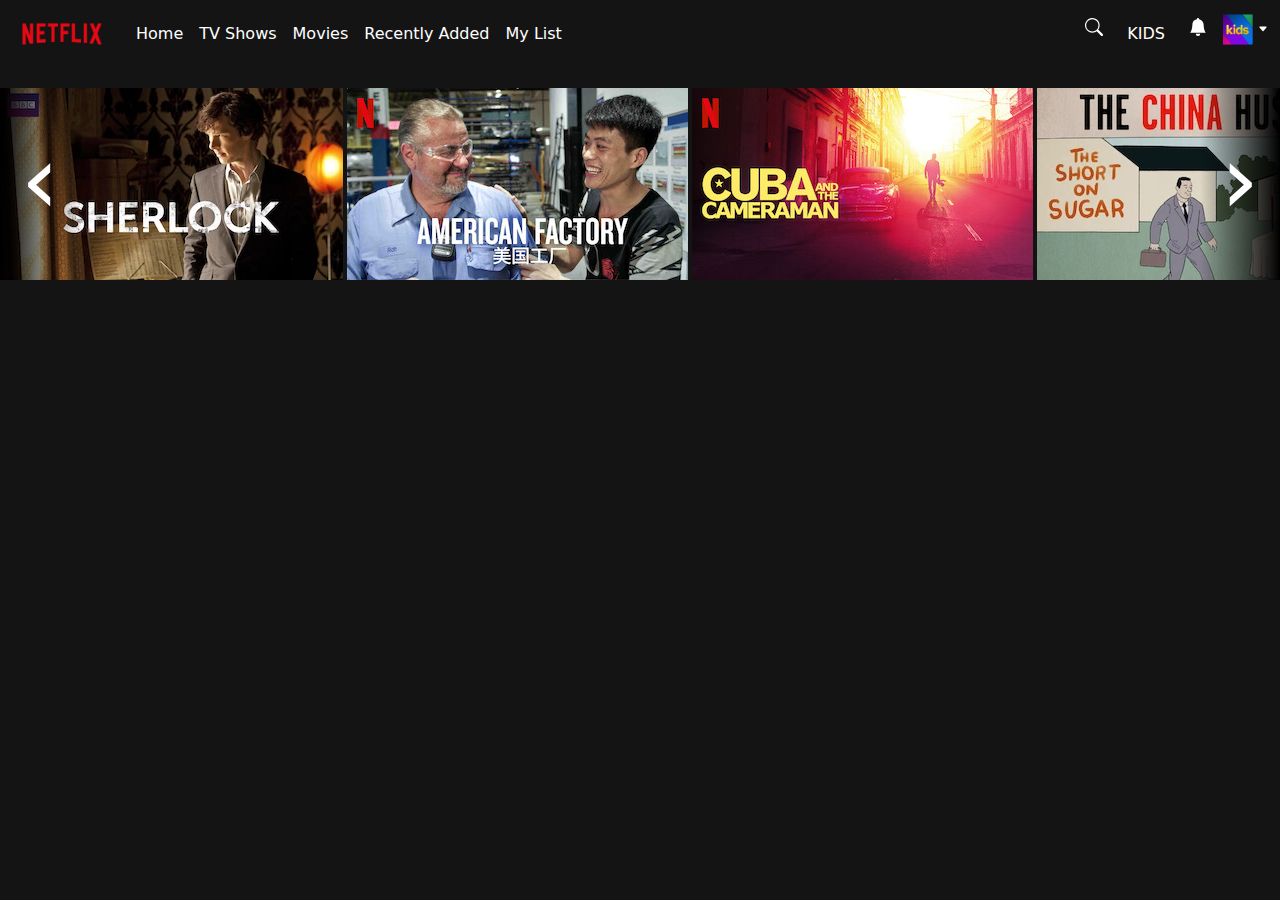
==== index.html @ a290434b "update-1" ====
<!DOCTYPE html>
<html lang="en">
  <head>
    <meta charset="utf-8" />
    <meta name="viewport" content="width=device-width, initial-scale=1" />
    <title>Netflix</title>
    <link
      href="https://cdn.jsdelivr.net/npm/bootstrap@5.3.3/dist/css/bootstrap.min.css"
      rel="stylesheet"
      integrity="sha384-QWTKZyjpPEjISv5WaRU9OFeRpok6YctnYmDr5pNlyT2bRjXh0JMhjY6hW+ALEwIH"
      crossorigin="anonymous"
    />
    <link rel="stylesheet" href="assets/css/style.css" />
  </head>
  <body>
    <!-- navbar -->
    <nav class="navbar navbar-expand-lg custom-navbar">
      <div class="container-fluid">
        <a class="navbar-brand" href="#"
          ><img
            src="assets/img/netflix_logo.png"
            alt="netflix_logo"
            width="100px"
          />
        </a>
        <button
          class="navbar-toggler"
          type="button"
          data-bs-toggle="collapse"
          data-bs-target="#navbarSupportedContent"
          aria-controls="navbarSupportedContent"
          aria-expanded="false"
          aria-label="Toggle navigation"
        >
          <span class="navbar-toggler-icon"></span>
        </button>
        <div class="collapse navbar-collapse" id="navbarSupportedContent">
          <ul class="navbar-nav me-auto mb-2 mb-lg-0">
            <li class="nav-item">
              <a class="nav-link active text-white" aria-current="page" href="#"
                >Home</a
              >
            </li>
            <li class="nav-item">
              <a class="nav-link text-white" href="#">TV Shows</a>
            </li>
            <li class="nav-item">
              <a class="nav-link text-white" href="#">Movies</a>
            </li>
            <li class="nav-item">
              <a class="nav-link text-white" href="#">Recently Added</a>
            </li>
            <li class="nav-item">
              <a class="nav-link text-white" href="#">My List</a>
            </li>
          </ul>
          <ul class="navbar-nav d-flex justify-content-end mb-2 mb-lg-0">
            <li class="nav-item">
              <svg
                xmlns="http://www.w3.org/2000/svg"
                width="18"
                height="18"
                fill="currentColor"
                class="bi bi-search text-white mx-3"
                viewBox="0 0 16 16"
              >
                <path
                  d="M11.742 10.344a6.5 6.5 0 1 0-1.397 1.398h-.001q.044.06.098.115l3.85 3.85a1 1 0 0 0 1.415-1.414l-3.85-3.85a1 1 0 0 0-.115-.1zM12 6.5a5.5 5.5 0 1 1-11 0 5.5 5.5 0 0 1 11 0"
                />
              </svg>
            </li>
            <li class="nav-item">
              <a class="nav-link text-white" href="#">KIDS</a>
            </li>
            <li class="nav-item">
              <svg
                xmlns="http://www.w3.org/2000/svg"
                width="18"
                height="18"
                fill="currentColor"
                class="bi bi-bell-fill text-white mx-3"
                viewBox="0 0 16 16"
              >
                <path
                  d="M8 16a2 2 0 0 0 2-2H6a2 2 0 0 0 2 2m.995-14.901a1 1 0 1 0-1.99 0A5 5 0 0 0 3 6c0 1.098-.5 6-2 7h14c-1.5-1-2-5.902-2-7 0-2.42-1.72-4.44-4.005-4.901"
                />
              </svg>
            </li>
            <li class="nav-item">
              <img src="assets/img/kids_icon.png" alt="img-nav" width="30px" />
              <svg
                xmlns="http://www.w3.org/2000/svg"
                width="10"
                height="10"
                fill="currentColor"
                class="bi bi-caret-down-fill text-white"
                viewBox="0 0 16 16"
              >
                <path
                  d="M7.247 11.14 2.451 5.658C1.885 5.013 2.345 4 3.204 4h9.592a1 1 0 0 1 .753 1.659l-4.796 5.48a1 1 0 0 1-1.506 0z"
                />
              </svg>
            </li>
          </ul>
        </div>
      </div>
    </nav>
    <!-- main -->
    <main>
      <!-- section filter -->
      <div class="row"></div>
      <div class="wrapper">
        <section id="section1">
          <a href="#section3">‹</a>
          <div class="item">
            <img src="assets/img/media/media0.webp" alt="Describe Image" />
          </div>
          <div class="item">
            <img src="assets/img/media/media1.jpg" alt="Describe Image" />
          </div>
          <div class="item">
            <img src="assets/img/media/media4.jpg" alt="Describe Image" />
          </div>
          <div class="item">
            <img src="assets/img/media/media5.webp" alt="Describe Image" />
          </div>
          <div class="item">
            <img src="assets/img/media/media6.jpg" alt="Describe Image" />
          </div>
          <a href="#section3">›</a>
        </section>
        <section id="section2">
          <a href="#section1">‹</a>
          <div class="item">
            <img src="assets/img/media/media7.webp" alt="Describe Image" />
          </div>
          <div class="item">
            <img src="img7.jpg" alt="Describe Image" />
          </div>
          <div class="item">
            <img src="img8.jpg" alt="Describe Image" />
          </div>
          <div class="item">
            <img src="img9.jpg" alt="Describe Image" />
          </div>
          <div class="item">
            <img src="img10.jpg" alt="Describe Image" />
          </div>
          <a href="#section3">›</a>
        </section>

        <section id="section3">
          <a href="#section2">‹</a>
          <div class="item">
            <img src="img11.jpg" alt="Describe Image" />
          </div>
          <div class="item">
            <img src="img12.jpg" alt="Describe Image" />
          </div>
          <div class="item">
            <img src="img13.jpg" alt="Describe Image" />
          </div>
          <div class="item">
            <img src="img14.jpg" alt="Describe Image" />
          </div>
          <div class="item">
            <img src="img15.jpg" alt="Describe Image" />
          </div>
          <a href="#section1">›</a>
        </section>
      </div>
      <script
        src="https://cdn.jsdelivr.net/npm/bootstrap@5.3.3/dist/js/bootstrap.bundle.min.js"
        integrity="sha384-YvpcrYf0tY3lHB60NNkmXc5s9fDVZLESaAA55NDzOxhy9GkcIdslK1eN7N6jIeHz"
        crossorigin="anonymous"
      ></script>
    </main>
  </body>
</html>
---- assets/css/style.css ----
html {
  scroll-behavior: smooth;
}

body {
  margin: 0;
  background-color: #141414;
}

.wrapper {
  display: grid;
  grid-template-columns: repeat(3, 100%);
  overflow: hidden;
  scroll-behavior: smooth;
}
.wrapper section {
  width: 100%;
  position: relative;
  display: grid;
  grid-template-columns: repeat(5, auto);
  margin: 20px 0;
}
.wrapper section .item {
  padding: 0 2px;
  transition: 250ms all;
}
.wrapper section .item:hover {
  margin: 0 40px;
  transform: scale(1.2);
}
.wrapper section a {
  position: absolute;
  color: #fff;
  text-decoration: none;
  font-size: 6em;
  background: rgb(0, 0, 0);
  width: 80px;
  padding: 20px;
  text-align: center;
  z-index: 1;
}
.wrapper section a:nth-of-type(1) {
  top: 0;
  bottom: 0;
  left: 0;
  background: linear-gradient(-90deg, rgba(0, 0, 0, 0) 0%, rgb(0, 0, 0) 100%);
}
.wrapper section a:nth-of-type(2) {
  top: 0;
  bottom: 0;
  right: 0;
  background: linear-gradient(90deg, rgba(0, 0, 0, 0) 0%, rgb(0, 0, 0) 100%);
}

.custom-navbar {
  background-color: #141414;
}

nav a {
  color: white;
}

svg {
  cursor: pointer;
}
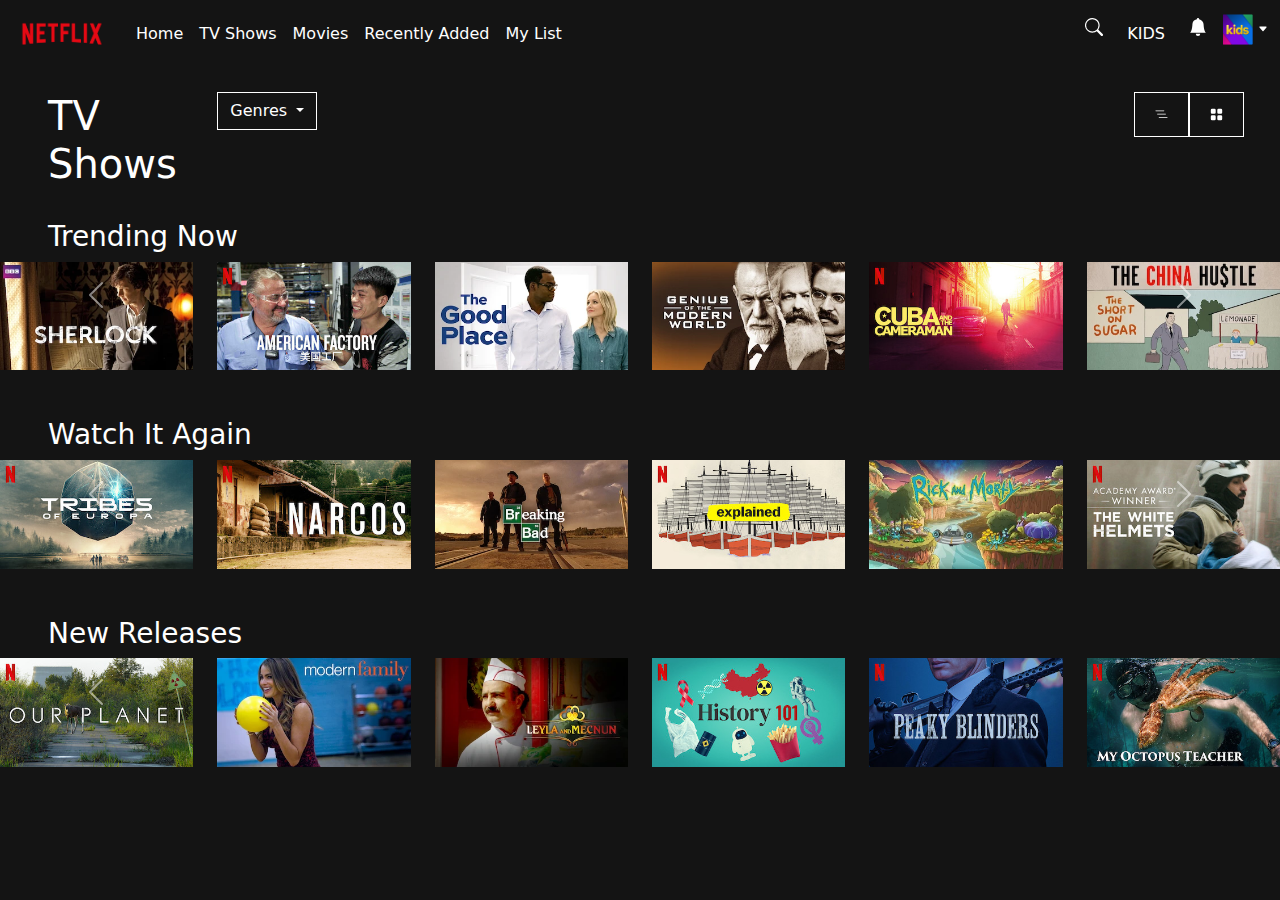
==== commit 0101d6f6: "update-2" ====
--- a/index.html
+++ b/index.html
@@ -108,67 +108,419 @@
     <!-- main -->
     <main>
       <!-- section filter -->
-      <div class="row"></div>
-      <div class="wrapper">
-        <section id="section1">
-          <a href="#section3">‹</a>
-          <div class="item">
-            <img src="assets/img/media/media0.webp" alt="Describe Image" />
-          </div>
-          <div class="item">
-            <img src="assets/img/media/media1.jpg" alt="Describe Image" />
-          </div>
-          <div class="item">
-            <img src="assets/img/media/media4.jpg" alt="Describe Image" />
-          </div>
-          <div class="item">
-            <img src="assets/img/media/media5.webp" alt="Describe Image" />
-          </div>
-          <div class="item">
-            <img src="assets/img/media/media6.jpg" alt="Describe Image" />
-          </div>
-          <a href="#section3">›</a>
-        </section>
-        <section id="section2">
-          <a href="#section1">‹</a>
-          <div class="item">
-            <img src="assets/img/media/media7.webp" alt="Describe Image" />
-          </div>
-          <div class="item">
-            <img src="img7.jpg" alt="Describe Image" />
-          </div>
-          <div class="item">
-            <img src="img8.jpg" alt="Describe Image" />
-          </div>
-          <div class="item">
-            <img src="img9.jpg" alt="Describe Image" />
-          </div>
-          <div class="item">
-            <img src="img10.jpg" alt="Describe Image" />
-          </div>
-          <a href="#section3">›</a>
-        </section>
+      <div class="row py-4">
+        <div class="col-2 text-white"><h1 class="ms-5">TV Shows</h1></div>
+        <div class="col-2">
+          <!-- Bottone Dropdown con Bootstrap -->
+          <div class="dropdown">
+            <button
+              class="btn btn-filter dropdown-toggle"
+              type="button"
+              id="filterButton"
+              data-bs-toggle="dropdown"
+              aria-expanded="false"
+            >
+              Genres
+            </button>
+            <ul class="dropdown-menu" aria-labelledby="filterButton">
+              <li><a class="dropdown-item" href="#">Action</a></li>
+              <li><a class="dropdown-item" href="#">Comedy</a></li>
+              <li><a class="dropdown-item" href="#">Drama</a></li>
+              <li><a class="dropdown-item" href="#">Horror</a></li>
+              <li><a class="dropdown-item" href="#">Romance</a></li>
+              <li><a class="dropdown-item" href="#">Science Fiction</a></li>
+              <li><a class="dropdown-item" href="#">Documentary</a></li>
+            </ul>
+          </div>
+        </div>
+        <div class="col-8 d-flex justify-content-end pe-5">
+          <div class="botton-list">
+            <svg
+              xmlns="http://www.w3.org/2000/svg"
+              fill="currentColor"
+              class="bi bi-list-nested text-white"
+              viewBox="0 0 16 16"
+            >
+              <path
+                fill-rule="evenodd"
+                d="M4.5 11.5A.5.5 0 0 1 5 11h10a.5.5 0 0 1 0 1H5a.5.5 0 0 1-.5-.5m-2-4A.5.5 0 0 1 3 7h10a.5.5 0 0 1 0 1H3a.5.5 0 0 1-.5-.5m-2-4A.5.5 0 0 1 1 3h10a.5.5 0 0 1 0 1H1a.5.5 0 0 1-.5-.5"
+              />
+            </svg>
+          </div>
+          <div class="botton-list">
+            <svg
+              xmlns="http://www.w3.org/2000/svg"
+              fill="currentColor"
+              class="bi bi-grid-fill text-white"
+              viewBox="0 0 16 16"
+            >
+              <path
+                d="M1 2.5A1.5 1.5 0 0 1 2.5 1h3A1.5 1.5 0 0 1 7 2.5v3A1.5 1.5 0 0 1 5.5 7h-3A1.5 1.5 0 0 1 1 5.5zm8 0A1.5 1.5 0 0 1 10.5 1h3A1.5 1.5 0 0 1 15 2.5v3A1.5 1.5 0 0 1 13.5 7h-3A1.5 1.5 0 0 1 9 5.5zm-8 8A1.5 1.5 0 0 1 2.5 9h3A1.5 1.5 0 0 1 7 10.5v3A1.5 1.5 0 0 1 5.5 15h-3A1.5 1.5 0 0 1 1 13.5zm8 0A1.5 1.5 0 0 1 10.5 9h3a1.5 1.5 0 0 1 1.5 1.5v3a1.5 1.5 0 0 1-1.5 1.5h-3A1.5 1.5 0 0 1 9 13.5z"
+              />
+            </svg>
+          </div>
+        </div>
+      </div>
 
-        <section id="section3">
-          <a href="#section2">‹</a>
-          <div class="item">
-            <img src="img11.jpg" alt="Describe Image" />
-          </div>
-          <div class="item">
-            <img src="img12.jpg" alt="Describe Image" />
-          </div>
-          <div class="item">
-            <img src="img13.jpg" alt="Describe Image" />
-          </div>
-          <div class="item">
-            <img src="img14.jpg" alt="Describe Image" />
-          </div>
-          <div class="item">
-            <img src="img15.jpg" alt="Describe Image" />
-          </div>
-          <a href="#section1">›</a>
-        </section>
+      <!-- carousel-1 -->
+
+      <div id="carouselExample" class="carousel slide" data-bs-ride="carousel">
+        <div class="carousel-inner">
+          <h3 class="text-white mx-5">Trending Now</h3>
+          <div class="carousel-item active">
+            <div class="row">
+              <div class="col-2">
+                <img
+                  src="assets/img/media/media0.webp"
+                  class="d-block w-100"
+                  alt="..."
+                />
+              </div>
+              <div class="col-2">
+                <img
+                  src="assets/img/media/media1.jpg"
+                  class="d-block w-100"
+                  alt="..."
+                />
+              </div>
+              <div class="col-2">
+                <img
+                  src="assets/img/media/media2.webp"
+                  class="d-block w-100"
+                  alt="..."
+                />
+              </div>
+              <div class="col-2">
+                <img
+                  src="assets/img/media/media3.webp"
+                  class="d-block w-100"
+                  alt="..."
+                />
+              </div>
+              <div class="col-2">
+                <img
+                  src="assets/img/media/media4.jpg"
+                  class="d-block w-100"
+                  alt="..."
+                />
+              </div>
+              <div class="col-2">
+                <img
+                  src="assets/img/media/media5.webp"
+                  class="d-block w-100"
+                  alt="..."
+                />
+              </div>
+            </div>
+          </div>
+          <div class="carousel-item active">
+            <div class="row">
+              <div class="col-2">
+                <img
+                  src="assets/img/media/media0.webp"
+                  class="d-block w-100"
+                  alt="..."
+                />
+              </div>
+              <div class="col-2">
+                <img
+                  src="assets/img/media/media1.jpg"
+                  class="d-block w-100"
+                  alt="..."
+                />
+              </div>
+              <div class="col-2">
+                <img
+                  src="assets/img/media/media2.webp"
+                  class="d-block w-100"
+                  alt="..."
+                />
+              </div>
+              <div class="col-2">
+                <img
+                  src="assets/img/media/media3.webp"
+                  class="d-block w-100"
+                  alt="..."
+                />
+              </div>
+              <div class="col-2">
+                <img
+                  src="assets/img/media/media4.jpg"
+                  class="d-block w-100"
+                  alt="..."
+                />
+              </div>
+              <div class="col-2">
+                <img
+                  src="assets/img/media/media5.webp"
+                  class="d-block w-100"
+                  alt="..."
+                />
+              </div>
+            </div>
+          </div>
+        </div>
+        <button
+          class="carousel-control-prev"
+          type="button"
+          data-bs-target="#carouselExample"
+          data-bs-slide="prev"
+        >
+          <span class="carousel-control-prev-icon" aria-hidden="true"></span>
+          <span class="visually-hidden">Previous</span>
+        </button>
+        <button
+          class="carousel-control-next"
+          type="button"
+          data-bs-target="#carouselExample"
+          data-bs-slide="next"
+        >
+          <span class="carousel-control-next-icon" aria-hidden="true"></span>
+          <span class="visually-hidden">Next</span>
+        </button>
       </div>
+      <!-- fine primo carosello -->
+
+      <div
+        id="carouselExample-2"
+        class="carousel slide mt-5"
+        data-bs-ride="carousel"
+      >
+        <div class="carousel-inner">
+          <h3 class="text-white mx-5">Watch It Again</h3>
+          <div class="carousel-item active">
+            <div class="row">
+              <div class="col-2">
+                <img
+                  src="assets/img/media/media6.jpg"
+                  class="d-block w-100"
+                  alt="..."
+                />
+              </div>
+              <div class="col-2">
+                <img
+                  src="assets/img/media/media7.webp"
+                  class="d-block w-100"
+                  alt="..."
+                />
+              </div>
+              <div class="col-2">
+                <img
+                  src="assets/img/media/media8.webp"
+                  class="d-block w-100"
+                  alt="..."
+                />
+              </div>
+              <div class="col-2">
+                <img
+                  src="assets/img/media/media9.jpg"
+                  class="d-block w-100"
+                  alt="..."
+                />
+              </div>
+              <div class="col-2">
+                <img
+                  src="assets/img/media/media10.jpg"
+                  class="d-block w-100"
+                  alt="..."
+                />
+              </div>
+              <div class="col-2">
+                <img
+                  src="assets/img/media/media11.jpg"
+                  class="d-block w-100"
+                  alt="..."
+                />
+              </div>
+            </div>
+          </div>
+          <div class="carousel-item active">
+            <div class="row">
+              <div class="col-2">
+                <img
+                  src="assets/img/media/media12.jpg"
+                  class="d-block w-100"
+                  alt="..."
+                />
+              </div>
+              <div class="col-2">
+                <img
+                  src="assets/img/media/media13.jpg"
+                  class="d-block w-100"
+                  alt="..."
+                />
+              </div>
+              <div class="col-2">
+                <img
+                  src="assets/img/media/media14.webp"
+                  class="d-block w-100"
+                  alt="..."
+                />
+              </div>
+              <div class="col-2">
+                <img
+                  src="assets/img/media/media15.jpg"
+                  class="d-block w-100"
+                  alt="..."
+                />
+              </div>
+              <div class="col-2">
+                <img
+                  src="assets/img/media/media16.webp"
+                  class="d-block w-100"
+                  alt="..."
+                />
+              </div>
+              <div class="col-2">
+                <img
+                  src="assets/img/media/media17.jpg"
+                  class="d-block w-100"
+                  alt="..."
+                />
+              </div>
+            </div>
+          </div>
+        </div>
+        <button
+          class="carousel-control-prev"
+          type="button"
+          data-bs-target="#carouselExample-2"
+          data-bs-slide="prev"
+        >
+          <span class="carousel-control-prev-icon" aria-hidden="true"></span>
+          <span class="visually-hidden">Previous</span>
+        </button>
+        <button
+          class="carousel-control-next"
+          type="button"
+          data-bs-target="#carouselExample-2"
+          data-bs-slide="next"
+        >
+          <span class="carousel-control-next-icon" aria-hidden="true"></span>
+          <span class="visually-hidden">Next</span>
+        </button>
+      </div>
+      <!-- fine secondo carosello -->
+      <div
+        id="carouselExample-3"
+        class="carousel slide mt-5"
+        data-bs-ride="carousel"
+      >
+        <div class="carousel-inner">
+          <h3 class="text-white mx-5">New Releases</h3>
+          <div class="carousel-item active">
+            <div class="row">
+              <div class="col-2">
+                <img
+                  src="assets/img/media/media18.jpg"
+                  class="d-block w-100"
+                  alt="..."
+                />
+              </div>
+              <div class="col-2">
+                <img
+                  src="assets/img/media/media19.webp"
+                  class="d-block w-100"
+                  alt="..."
+                />
+              </div>
+              <div class="col-2">
+                <img
+                  src="assets/img/media/media20.jpg"
+                  class="d-block w-100"
+                  alt="..."
+                />
+              </div>
+              <div class="col-2">
+                <img
+                  src="assets/img/media/media21.webp"
+                  class="d-block w-100"
+                  alt="..."
+                />
+              </div>
+              <div class="col-2">
+                <img
+                  src="assets/img/media/media22.webp"
+                  class="d-block w-100"
+                  alt="..."
+                />
+              </div>
+              <div class="col-2">
+                <img
+                  src="assets/img/media/media23.webp"
+                  class="d-block w-100"
+                  alt="..."
+                />
+              </div>
+            </div>
+          </div>
+          <div class="carousel-item active">
+            <div class="row">
+              <div class="col-2">
+                <img
+                  src="assets/img/media/media24.jpg"
+                  class="d-block w-100"
+                  alt="..."
+                />
+              </div>
+              <div class="col-2">
+                <img
+                  src="assets/img/media/media25.webp"
+                  class="d-block w-100"
+                  alt="..."
+                />
+              </div>
+              <div class="col-2">
+                <img
+                  src="assets/img/media/media26.webp"
+                  class="d-block w-100"
+                  alt="..."
+                />
+              </div>
+              <div class="col-2">
+                <img
+                  src="assets/img/media/media27.jpg"
+                  class="d-block w-100"
+                  alt="..."
+                />
+              </div>
+              <div class="col-2">
+                <img
+                  src="assets/img/media/media28.jpg"
+                  class="d-block w-100"
+                  alt="..."
+                />
+              </div>
+              <div class="col-2">
+                <img
+                  src="assets/img/media/media29.jpg"
+                  class="d-block w-100"
+                  alt="..."
+                />
+              </div>
+            </div>
+          </div>
+        </div>
+        <button
+          class="carousel-control-prev"
+          type="button"
+          data-bs-target="#carouselExample-3"
+          data-bs-slide="prev"
+        >
+          <span class="carousel-control-prev-icon" aria-hidden="true"></span>
+          <span class="visually-hidden">Previous</span>
+        </button>
+        <button
+          class="carousel-control-next"
+          type="button"
+          data-bs-target="#carouselExample-3"
+          data-bs-slide="next"
+        >
+          <span class="carousel-control-next-icon" aria-hidden="true"></span>
+          <span class="visually-hidden">Next</span>
+        </button>
+      </div>
+      <!-- fine terzo carosello -->
       <script
         src="https://cdn.jsdelivr.net/npm/bootstrap@5.3.3/dist/js/bootstrap.bundle.min.js"
         integrity="sha384-YvpcrYf0tY3lHB60NNkmXc5s9fDVZLESaAA55NDzOxhy9GkcIdslK1eN7N6jIeHz"
--- a/assets/css/style.css
+++ b/assets/css/style.css
@@ -7,59 +7,47 @@
   background-color: #141414;
 }
 
-.wrapper {
-  display: grid;
-  grid-template-columns: repeat(3, 100%);
-  overflow: hidden;
-  scroll-behavior: smooth;
-}
-.wrapper section {
-  width: 100%;
-  position: relative;
-  display: grid;
-  grid-template-columns: repeat(5, auto);
-  margin: 20px 0;
-}
-.wrapper section .item {
-  padding: 0 2px;
-  transition: 250ms all;
-}
-.wrapper section .item:hover {
-  margin: 0 40px;
-  transform: scale(1.2);
-}
-.wrapper section a {
-  position: absolute;
-  color: #fff;
-  text-decoration: none;
-  font-size: 6em;
-  background: rgb(0, 0, 0);
-  width: 80px;
-  padding: 20px;
-  text-align: center;
-  z-index: 1;
-}
-.wrapper section a:nth-of-type(1) {
-  top: 0;
-  bottom: 0;
-  left: 0;
-  background: linear-gradient(-90deg, rgba(0, 0, 0, 0) 0%, rgb(0, 0, 0) 100%);
-}
-.wrapper section a:nth-of-type(2) {
-  top: 0;
-  bottom: 0;
-  right: 0;
-  background: linear-gradient(90deg, rgba(0, 0, 0, 0) 0%, rgb(0, 0, 0) 100%);
-}
-
 .custom-navbar {
   background-color: #141414;
-}
-
-nav a {
-  color: white;
 }
 
 svg {
   cursor: pointer;
 }
+
+/* Stile del bottone */
+.btn-filter {
+  border: 1px solid white;
+  background-color: #141414;
+  color: white;
+  border-radius: 0;
+}
+
+.btn-filter:hover {
+  background-color: #333;
+  color: white;
+}
+
+/* Stile della lista della dropdown */
+.dropdown-menu {
+  background-color: #141414;
+  border: 1px solid white;
+  color: white;
+  border-radius: 0;
+}
+
+.dropdown-item {
+  color: white;
+}
+
+.botton-list svg {
+  width: 55px;
+  border: 1px solid white;
+  padding: 15px 20px;
+}
+
+.carousel-item img {
+  object-fit: cover;
+  width: 100%;
+  height: auto;
+}
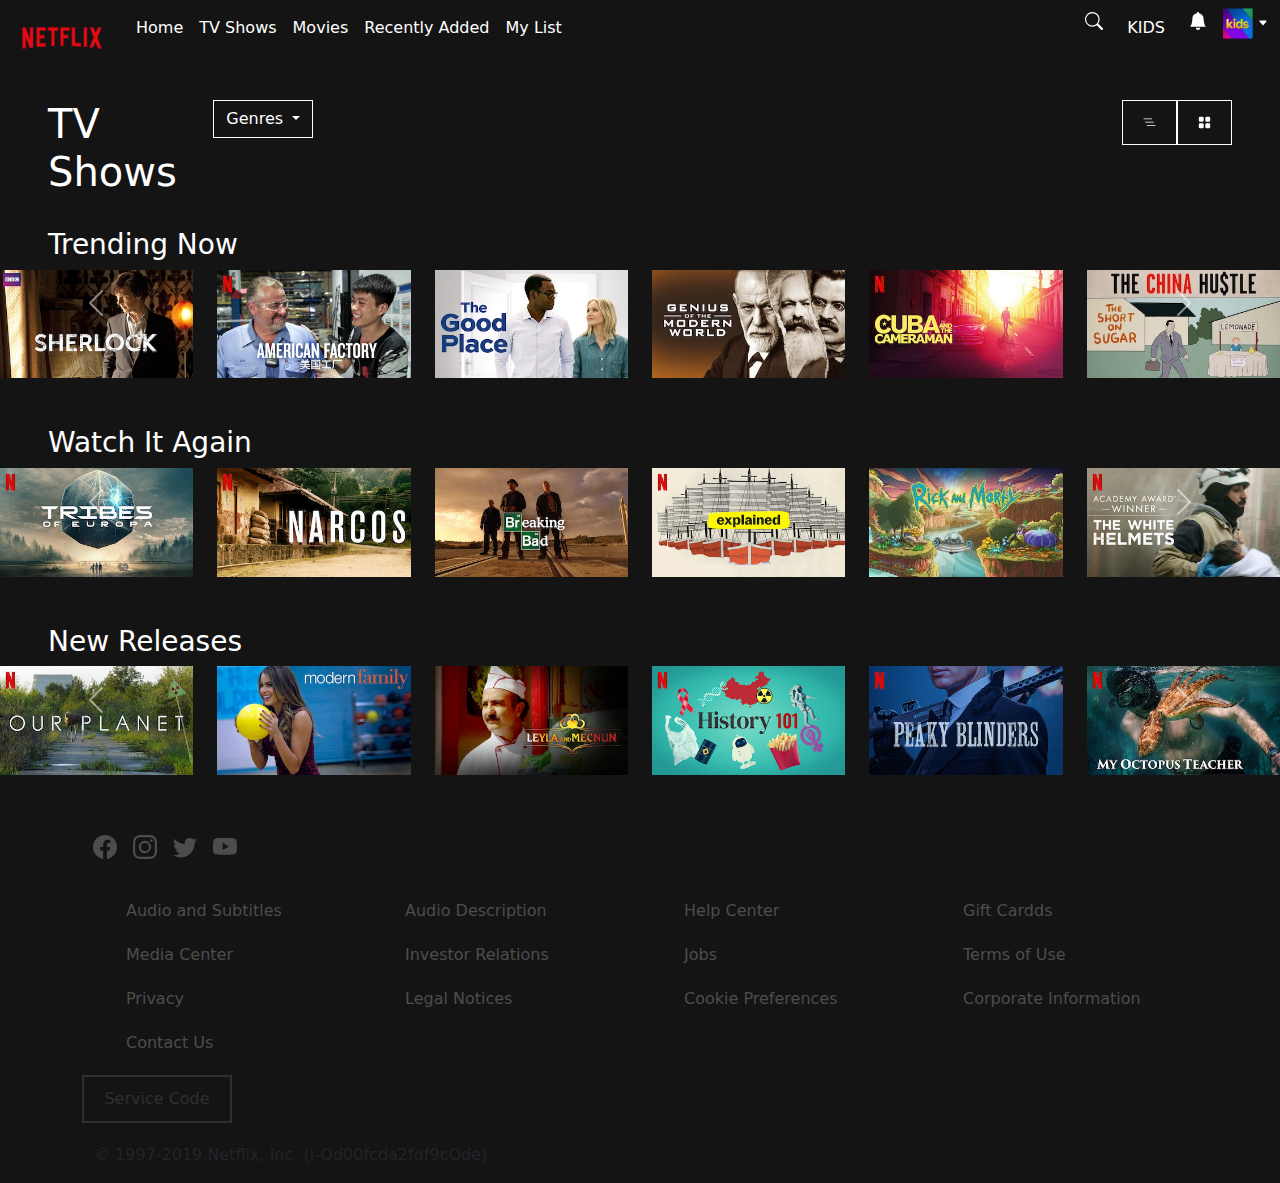
==== commit 7b2a618d: "end first page" ====
--- a/index.html
+++ b/index.html
@@ -87,7 +87,7 @@
               </svg>
             </li>
             <li class="nav-item">
-              <img src="assets/img/kids_icon.png" alt="img-nav" width="30px" />
+              <a href=""> <img src="assets/img/kids_icon.png" alt="img-nav" width="30px" class="utente-img"/> </a>
               <svg
                 xmlns="http://www.w3.org/2000/svg"
                 width="10"
@@ -108,7 +108,7 @@
     <!-- main -->
     <main>
       <!-- section filter -->
-      <div class="row py-4">
+      <div class="row py-4 g-0">
         <div class="col-2 text-white"><h1 class="ms-5">TV Shows</h1></div>
         <div class="col-2">
           <!-- Bottone Dropdown con Bootstrap -->
@@ -521,6 +521,106 @@
         </button>
       </div>
       <!-- fine terzo carosello -->
+      <!-- footer -->
+      <footer>
+        <div class="container">
+          <div class="row justify-content-center">
+            <div class="col-2">
+            <div class="d-flex justify-content-center">
+              <!-- Icona Facebook -->
+              <svg
+                xmlns="http://www.w3.org/2000/svg"
+                width="24"
+                height="24"
+                fill="currentColor"
+                class="bi bi-facebook mx-2"
+                viewBox="0 0 16 16"
+              >
+                <path
+                  d="M16 8.049c0-4.446-3.582-8.05-8-8.05C3.58 0-.002 3.603-.002 8.05c0 4.017 2.926 7.347 6.75 7.951v-5.625h-2.03V8.05H6.75V6.275c0-2.017 1.195-3.131 3.022-3.131.876 0 1.791.157 1.791.157v1.98h-1.009c-.993 0-1.303.621-1.303 1.258v1.51h2.218l-.354 2.326H9.25V16c3.824-.604 6.75-3.934 6.75-7.951"
+                />
+              </svg>
+
+              <!-- Icona Instagram -->
+              <svg
+                xmlns="http://www.w3.org/2000/svg"
+                width="24"
+                height="24"
+                fill="currentColor"
+                class="bi bi-instagram mx-2"
+                viewBox="0 0 16 16"
+              >
+                <path
+                  d="M8 0C5.829 0 5.556.01 4.703.048 3.85.088 3.269.222 2.76.42a3.9 3.9 0 0 0-1.417.923A3.9 3.9 0 0 0 .42 2.76C.222 3.268.087 3.85.048 4.7.01 5.555 0 5.827 0 8.001c0 2.172.01 2.444.048 3.297.04.852.174 1.433.372 1.942.205.526.478.972.923 1.417.444.445.89.719 1.416.923.51.198 1.09.333 1.942.372C5.555 15.99 5.827 16 8 16s2.444-.01 3.298-.048c.851-.04 1.434-.174 1.943-.372a3.9 3.9 0 0 0 1.416-.923c.445-.445.718-.891.923-1.417.197-.509.332-1.09.372-1.942C15.99 10.445 16 10.173 16 8s-.01-2.445-.048-3.299c-.04-.851-.175-1.433-.372-1.941a3.9 3.9 0 0 0-.923-1.417A3.9 3.9 0 0 0 13.24.42c-.51-.198-1.092-.333-1.943-.372C10.443.01 10.172 0 7.998 0zm-.717 1.442h.718c2.136 0 2.389.007 3.232.046.78.035 1.204.166 1.486.275.373.145.64.319.92.599s.453.546.598.92c.11.281.24.705.275 1.485.039.843.047 1.096.047 3.231s-.008 2.389-.047 3.232c-.035.78-.166 1.203-.275 1.485a2.5 2.5 0 0 1-.599.919c-.28.28-.546.453-.92.598-.28.11-.704.24-1.485.276-.843.038-1.096.047-3.232.047s-2.39-.009-3.233-.047c-.78-.036-1.203-.166-1.485-.276a2.5 2.5 0 0 1-.92-.598 2.5 2.5 0 0 1-.6-.92c-.109-.281-.24-.705-.275-1.485-.038-.843-.046-1.096-.046-3.233s.008-2.388.046-3.231c.036-.78.166-1.204.276-1.486.145-.373.319-.64.599-.92s.546-.453.92-.598c.282-.11.705-.24 1.485-.276.738-.034 1.024-.044 2.515-.045zm4.988 1.328a.96.96 0 1 0 0 1.92.96.96 0 0 0 0-1.92m-4.27 1.122a4.109 4.109 0 1 0 0 8.217 4.109 4.109 0 0 0 0-8.217m0 1.441a2.667 2.667 0 1 1 0 5.334 2.667 2.667 0 0 1 0-5.334"
+                />
+              </svg>
+
+              <!-- Icona Twitter -->
+              <svg
+                xmlns="http://www.w3.org/2000/svg"
+                width="24"
+                height="24"
+                fill="currentColor"
+                class="bi bi-twitter mx-2"
+                viewBox="0 0 16 16"
+              >
+                <path
+                  d="M5.026 15c6.038 0 9.341-5.003 9.341-9.334q.002-.211-.006-.422A6.7 6.7 0 0 0 16 3.542a6.7 6.7 0 0 1-1.889.518 3.3 3.3 0 0 0 1.447-1.817 6.5 6.5 0 0 1-2.087.793A3.286 3.286 0 0 0 7.875 6.03a9.32 9.32 0 0 1-6.767-3.429 3.29 3.29 0 0 0 1.018 4.382A3.3 3.3 0 0 1 .64 6.575v.045a3.29 3.29 0 0 0 2.632 3.218 3.2 3.2 0 0 1-.865.115 3 3 0 0 1-.614-.057 3.28 3.28 0 0 0 3.067 2.277A6.6 6.6 0 0 1 .78 13.58a6 6 0 0 1-.78-.045A9.34 9.34 0 0 0 5.026 15"
+                />
+              </svg>
+
+              <!-- Icona YouTube -->
+              <svg
+                xmlns="http://www.w3.org/2000/svg"
+                width="24"
+                height="24"
+                fill="currentColor"
+                class="bi bi-youtube mx-2"
+                viewBox="0 0 16 16"
+              >
+                <path
+                  d="M8.051 1.999h.089c.822.003 4.987.033 6.11.335a2.01 2.01 0 0 1 1.415 1.42c.101.38.172.883.22 1.402l.01.104.022.26.008.104c.065.914.073 1.77.074 1.957v.075c-.001.194-.01 1.108-.082 2.06l-.008.105-.009.104c-.05.572-.124 1.14-.235 1.558a2.01 2.01 0 0 1-1.415 1.42c-1.16.312-5.569.334-6.18.335h-.142c-.309 0-1.587-.006-2.927-.052l-.17-.006-.087-.004-.171-.007-.171-.007c-1.11-.049-2.167-.128-2.654-.26a2.01 2.01 0 0 1-1.415-1.419c-.111-.417-.185-.986-.235-1.558L.09 9.82l-.008-.104A31 31 0 0 1 0 7.68v-.123c.002-.215.01-.958.064-1.778l.007-.103.003-.052.008-.104.022-.26.01-.104c.048-.519.119-1.023.22-1.402a2.01 2.01 0 0 1 1.415-1.42c.487-.13 1.544-.21 2.654-.26l.17-.007.172-.006.086-.003.171-.007A100 100 0 0 1 7.858 2zM6.4 5.209v4.818l4.157-2.408z"
+                />
+              </svg>
+            </div>
+          </div>
+          <div class="col-10"></div>
+          <div class="row">
+            <div class="col-3">
+                <ul>
+                <li>Audio and Subtitles</li>
+                <li>Media Center</li>
+                <li>Privacy</li>
+                <li>Contact Us</li>
+            </ul>
+        </div>
+            <div class="col-3"> 
+                <ul>
+                    <li>Audio Description</li>
+                    <li>Investor Relations</li>
+                    <li>Legal Notices</li>
+                </ul>
+            </div>
+            <div class="col-3">
+                <ul>
+                <li>Help Center</li>
+                <li>Jobs</li>
+                <li>Cookie Preferences</li>
+            </ul>
+        </div>
+            <div class="col-3">  <ul>
+                <li>Gift Cardds</li>
+                <li>Terms of Use</li>
+                <li>Corporate Information</li>
+            </ul></div>
+          </div>
+          <div class="row">
+            <button type="button" class="btn btn-outline-light">Service Code</button>
+            <p>© 1997-2019 Netflix, Inc. (i-Od00fcda2fdf9cOde) </p>
+          </div>
+        </div>
+      </footer>
+
       <script
         src="https://cdn.jsdelivr.net/npm/bootstrap@5.3.3/dist/js/bootstrap.bundle.min.js"
         integrity="sha384-YvpcrYf0tY3lHB60NNkmXc5s9fDVZLESaAA55NDzOxhy9GkcIdslK1eN7N6jIeHz"
--- a/assets/css/style.css
+++ b/assets/css/style.css
@@ -4,6 +4,7 @@
 
 body {
   margin: 0;
+  padding: 0;
   background-color: #141414;
 }
 
@@ -51,3 +52,40 @@
   width: 100%;
   height: auto;
 }
+
+nav a {
+  text-decoration: none;
+}
+
+svg {
+  color: rgb(77, 77, 77);
+}
+
+footer {
+  margin-top: 60px;
+}
+
+footer ul {
+  margin-top: 40px;
+  list-style-type: none;
+}
+
+li {
+  color: rgb(77, 77, 77);
+  margin-bottom: 20px;
+}
+
+footer .btn {
+  width: 150px;
+  border-radius: 0;
+  border: 2px solid rgb(47, 47, 47);
+  color: rgb(47, 47, 47); /* Colore del testo */
+  padding: 10px; /* Padding per migliorare la dimensione del bottone */
+  text-align: center; /* Centra il testo */
+  text-decoration: none; /* Rimuove eventuali sottolineature */
+  margin-bottom: 20px;
+}
+
+.utente-img {
+  cursor: pointer;
+}
